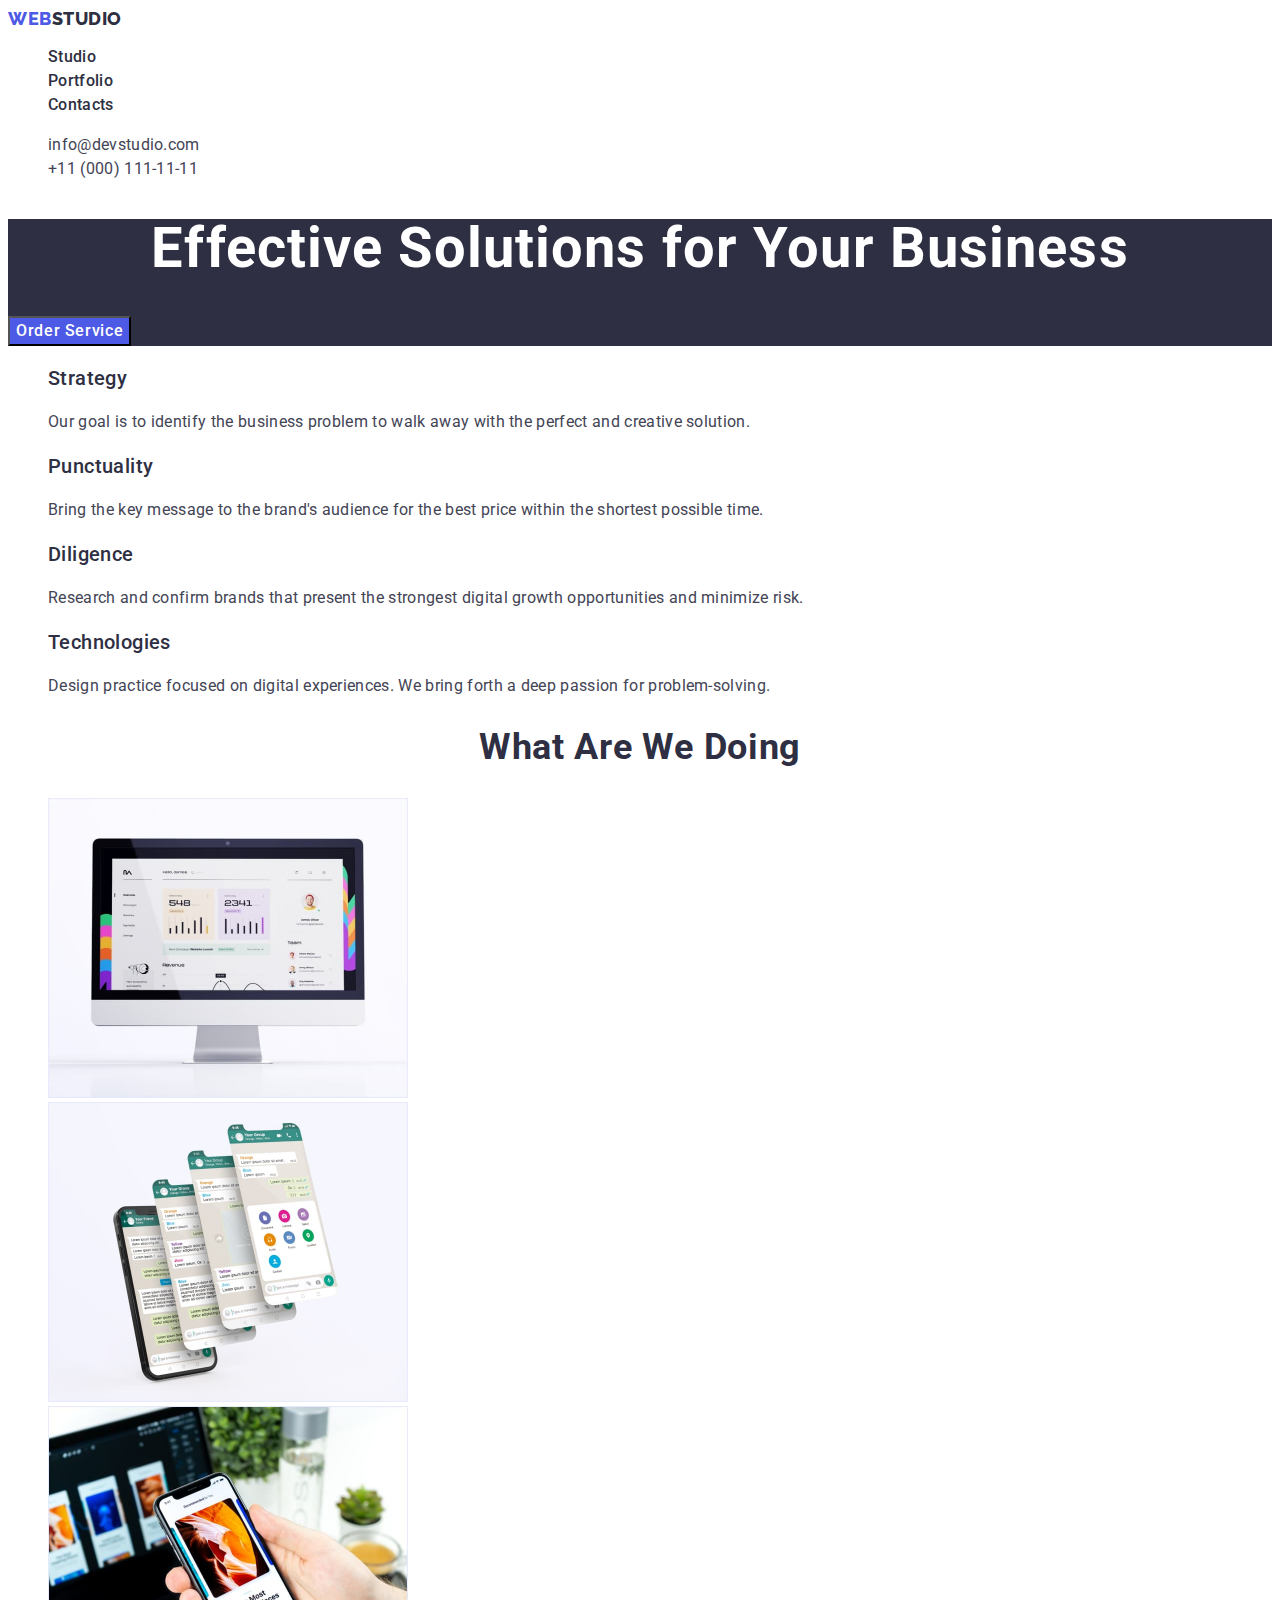
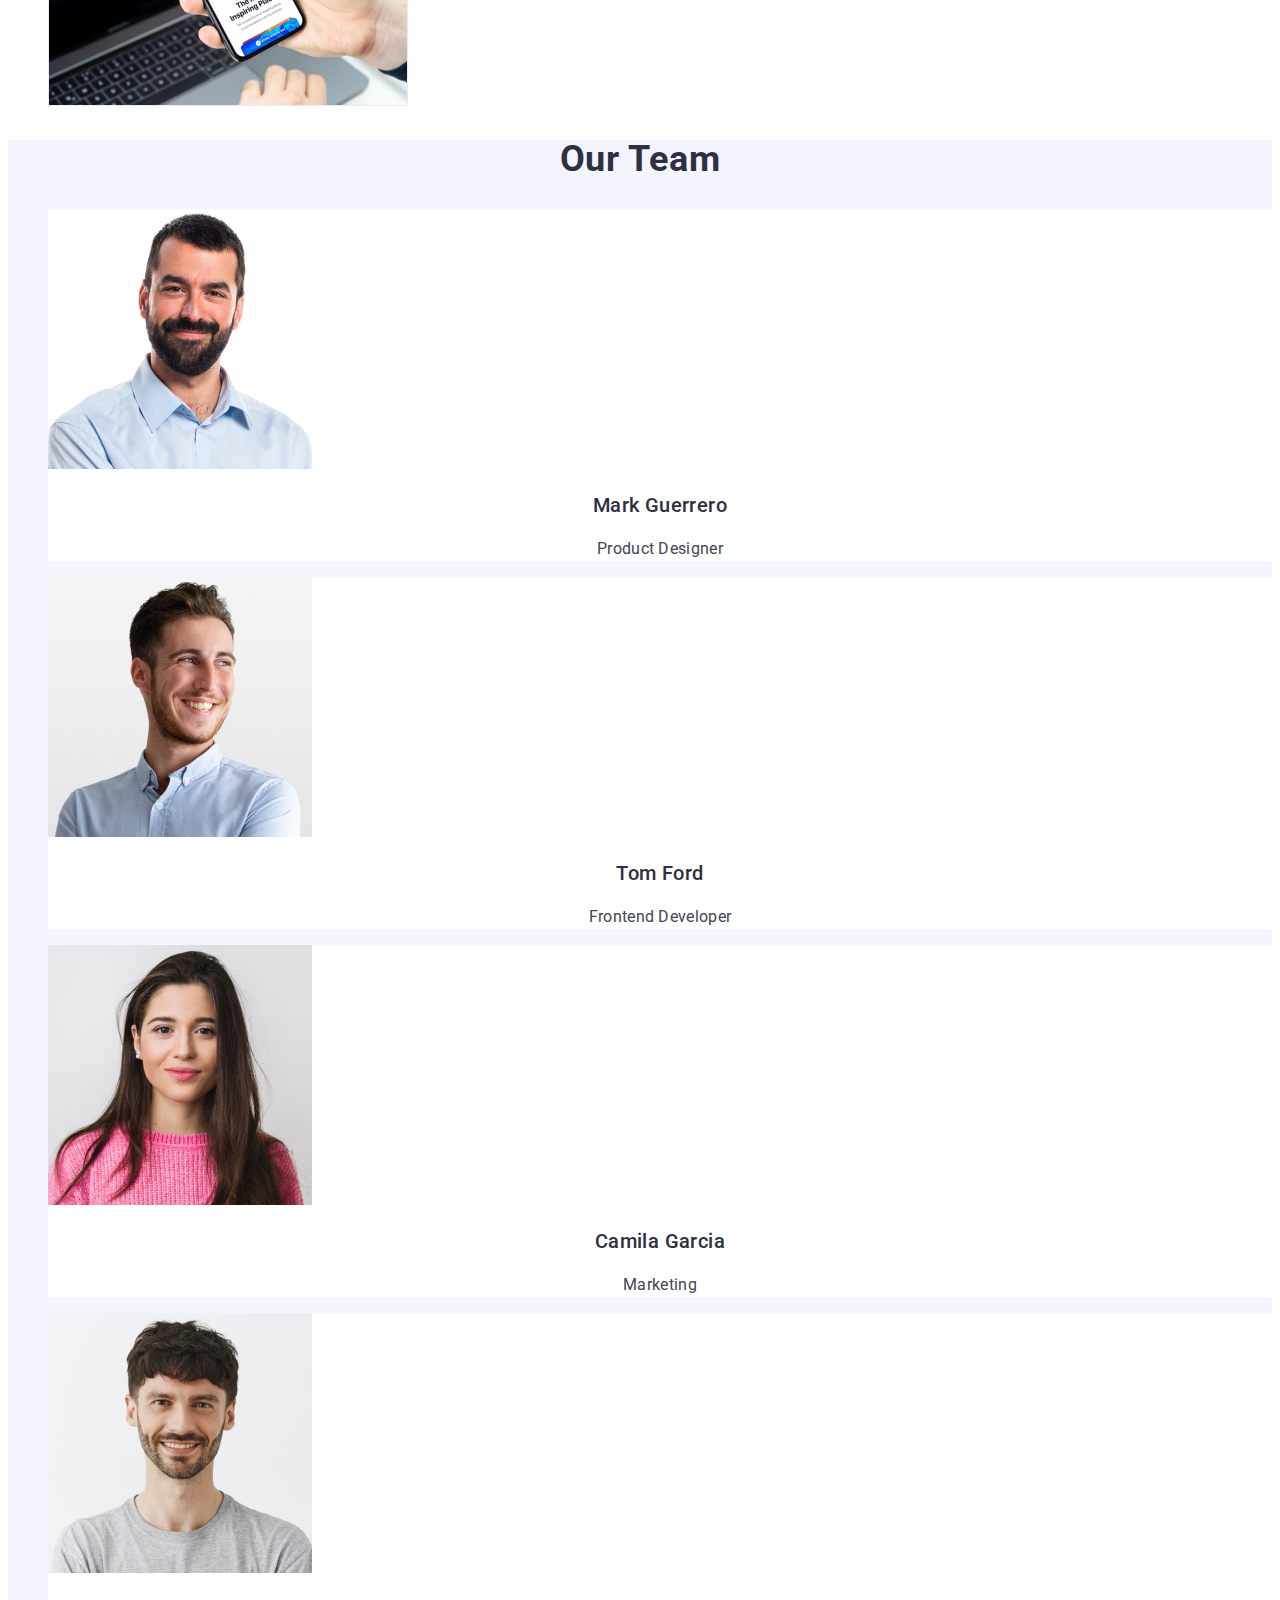
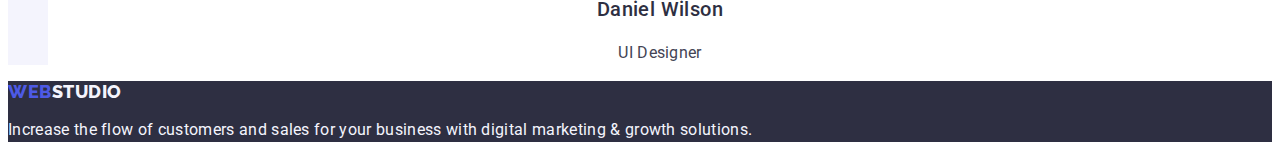
==== index.html @ bc3b0660 "Initial commit" ====
<!DOCTYPE html>
<html lang="en">
  <head>
    <meta charset="utf-8" />
    <meta name="description" content="webstudio main page" />
    <title>WebStudio</title>
    <link rel="preconnect" href="https://fonts.googleapis.com" />
    <link rel="preconnect" href="https://fonts.gstatic.com" crossorigin />
    <link
      href="https://fonts.googleapis.com/css2?family=Raleway:wght@800&family=Roboto:wght@400;500;700&display=swap"
      rel="stylesheet"
    />
    <link rel="stylesheet" href="./css/style.css" />
  </head>
  <body>
    <header class="header">
      <!-- header main menu -->
      <nav class="header-navigation">
        <a class="header-logo-text link" href="./index.html"
          >Web<span class="header-logo-text dark">Studio</span></a
        >
        <ul class="header-navigation-list list">
          <li class="header-navigation-item">
            <a class="header-navigation-link link" href="./index.html"
              >Studio</a
            >
          </li>
          <li class="header-navigation-item">
            <a class="header-navigation-link link" href="./portfolio.html"
              >Portfolio</a
            >
          </li>
          <li class="header-navigation-item">
            <a class="header-navigation-link link" href="">Contacts</a>
          </li>
        </ul>
      </nav>
      <!-- header contacts -->
      <address class="address">
        <ul class="adress-list list">
          <li class="address-item">
            <a class="address-item-link link" href="mailto:info@devstudio.com"
              >info@devstudio.com</a
            >
          </li>
          <li class="address-item">
            <a class="address-item-link link" href="tel:+110001111111"
              >+11 (000) 111-11-11</a
            >
          </li>
        </ul>
      </address>
    </header>
    <main>
      <!-- main action -->
      <section class="hero">
        <h1 class="hero-title">Effective Solutions for Your Business</h1>
        <button class="hero-button" type="button">Order Service</button>
      </section>
      <!-- main streams -->
      <section class="streams">
        <h2 hidden>Main Streams</h2>
        <ul class="streams-list list">
          <li class="streams-item">
            <h3 class="streams-item-tytle">Strategy</h3>
            <p class="streams-item-text">
              Our goal is to identify the business problem to walk away with the
              perfect and creative solution.
            </p>
          </li>
          <li class="streams-item">
            <h3 class="streams-item-tytle">Punctuality</h3>
            <p class="streams-item-text">
              Bring the key message to the brand's audience for the best price
              within the shortest possible time.
            </p>
          </li>
          <li class="streams-item">
            <h3 class="streams-item-tytle">Diligence</h3>
            <p class="streams-item-text">
              Research and confirm brands that present the strongest digital
              growth opportunities and minimize risk.
            </p>
          </li>
          <li class="streams-item">
            <h3 class="streams-item-tytle">Technologies</h3>
            <p class="streams-item-text">
              Design practice focused on digital experiences. We bring forth a
              deep passion for problem-solving.
            </p>
          </li>
        </ul>
      </section>
      <!-- our activities -->
      <section class="activities">
        <h2 class="activities-tytle">What are we doing</h2>
        <ul class="activity-list list">
          <li class="activity-item">
            <img
              src="./images/desktop-app.jpg"
              alt="desktop aplication"
              width="360"
              height="300"
            />
          </li>
          <li class="activity-item">
            <img
              src="./images/mobile-app.jpg"
              alt="mobile aplication"
              width="360"
              height="300"
            />
          </li>
          <li class="activity-item">
            <img
              src="./images/all-platform-app.jpg"
              alt="same aplication for desktop and mobile platform"
              width="360"
              height="300"
            />
          </li>
        </ul>
      </section>
      <!-- our team -->
      <section class="team">
        <h2 class="team-title">Our Team</h2>
        <ul class="team-list list">
          <li class="team-item">
            <img
              src="./images/mark-guerrero.jpg"
              alt="Mark Guerrero photo"
              width="264"
              height="260"
            />
            <h3 class="team-item-name">Mark Guerrero</h3>
            <p class="team-item-text">Product Designer</p>
          </li>
          <li class="team-item">
            <img
              src="./images/tom-ford.jpg"
              alt="Tom Ford photo"
              width="264"
              height="260"
            />
            <h3 class="team-item-name">Tom Ford</h3>
            <p class="team-item-text">Frontend Developer</p>
          </li>
          <li class="team-item">
            <img
              src="./images/camila-garcia.jpg"
              alt="Camila Garcia photo"
              width="264"
              height="260"
            />
            <h3 class="team-item-name">Camila Garcia</h3>
            <p class="team-item-text">Marketing</p>
          </li>
          <li class="team-item">
            <img
              src="./images/daniel-wilson.jpg"
              alt="Daniel Wilson photo"
              width="264"
              height="260"
            />
            <h3 class="team-item-name">Daniel Wilson</h3>
            <p class="team-item-text">UI Designer</p>
          </li>
        </ul>
      </section>
    </main>
    <footer class="footer">
      <a class="header-logo-text link" href="./index.html"
        >Web<span class="header-logo-text cloud">Studio</span></a
      >
      <p class="footer-text">
        Increase the flow of customers and sales for your business with digital
        marketing &amp; growth solutions.
      </p>
    </footer>
  </body>
</html>
---- css/style.css ----
/* variables */

:root {
  --iris: #4d5ae5;
  --ocean: #404bbf;
  --navyblue: #2e2f42;
  --slate: #434455;
  --white: #ffffff;
  --cloud: #f4f4fd;
}

/* main styles */

body {
  font-family: 'Roboto', sans-serif;
  background-color: var(--white);
  color: var(--slate);
}

.link {
  text-decoration: none;
}

.list {
  list-style-type: none;
}

/*  --------- Header --------- */

.header-logo-text {
  color: var(--iris);
  font-family: 'Raleway', sans-serif;
  font-size: 18px;
  font-weight: 800;
  line-height: 1.17em;
  letter-spacing: 0.03em;
  text-transform: uppercase;
}

.dark {
  color: var(--navyblue);
}

.header-navigation-link {
  color: var(--navyblue);
  font-size: 16px;
  font-weight: 500;
  line-height: 1.5em;
  letter-spacing: 0.02em;
}

.header-navigation-link:hover,
.header-navigation-link:focus {
  color: var(--ocean);
}

address {
  font-style: normal;
}

.address-item-link {
  color: var(--slate);
  font-size: 16px;
  line-height: 1.5em;
  letter-spacing: 0.02em;
}

.address-item-link:hover,
.address-item-link:focus {
  color: var(--ocean);
}

/*  --------- Footer --------- */

.footer {
  background-color: var(--navyblue);
}

.cloud {
  color: var(--cloud);
}

.footer-text {
  color: var(--cloud);
  font-size: 16px;
  line-height: 1.5em;
  letter-spacing: 0.02em;
}

/*  --------- Hero - Main action section --------- */

.hero {
  background-color: var(--navyblue);
}

.hero-title {
  color: var(--white);
  text-align: center;
  font-size: 56px;
  font-weight: 700;
  line-height: 1.07em;
  letter-spacing: 0.02em;
}

.hero-button {
  font-family: 'Roboto', sans-serif;
  color: var(--white);
  background-color: var(--iris);
  font-size: 16px;
  font-weight: 500;
  line-height: 1.5em;
  letter-spacing: 0.04em;
  cursor: pointer;
}

.hero-button:hover,
.hero-button:focus {
  background-color: var(--ocean);
}

/*  --------- Main streams section --------- */

.streams-item-tytle {
  color: var(--navyblue);
  text-align: left;
  font-size: 20px;
  font-weight: 500;
  line-height: 1.2em;
  letter-spacing: 0.02em;
}

.streams-item-text {
  color: var(--slate);
  font-size: 16px;
  line-height: 1.5em;
  letter-spacing: 0.02em;
}

/*  --------- Our activities section --------- */

.activities-tytle {
  color: var(--navyblue);
  text-align: center;
  font-size: 36px;
  font-weight: 700;
  line-height: 1.11em;
  letter-spacing: 0.02em;
  text-transform: capitalize;
}

/*  --------- Our activities section --------- */

.team {
  background-color: var(--cloud);
}

.team-title {
  color: var(--navyblue);
  text-align: center;
  font-size: 36px;
  font-weight: 700;
  line-height: 1.11em;
  letter-spacing: 0.02em;
  text-transform: capitalize;
}

.team-item {
  background-color: var(--white);
}

.team-item-name {
  color: var(--navyblue);
  text-align: center;
  font-size: 20px;
  font-weight: 500;
  line-height: 1.2em;
  letter-spacing: 0.02em;
}

.team-item-text {
  color: var(--slate);
  text-align: center;
  font-size: 16px;
  line-height: 1.5em;
  letter-spacing: 0.02em;
}

/*  --------- Portfolio menu --------- */

.portfolio-menu-button {
  font-family: 'Roboto', sans-serif;
  color: var(--iris);
  background-color: var(--cloud);
  text-align: center;
  font-size: 16px;
  font-weight: 500;
  line-height: 1.5em;
  letter-spacing: 0.04em;
  cursor: pointer;
}

.portfolio-menu-button:hover,
.portfolio-menu-button:focus {
  color: var(--white);
  background-color: var(--ocean);
}

/*  --------- Main portfolio content --------- */

.portfolio-content-link {
  text-decoration: none;
}

.portfolio-content-title {
  color: var(--navyblue);
  font-size: 20px;
  font-weight: 500;
  line-height: 1.2em;
  letter-spacing: 0.02em;
}

.portfolio-content-type {
  color: var(--slate);
  font-size: 16px;
  line-height: 1.5em;
  letter-spacing: 0.02em;
}
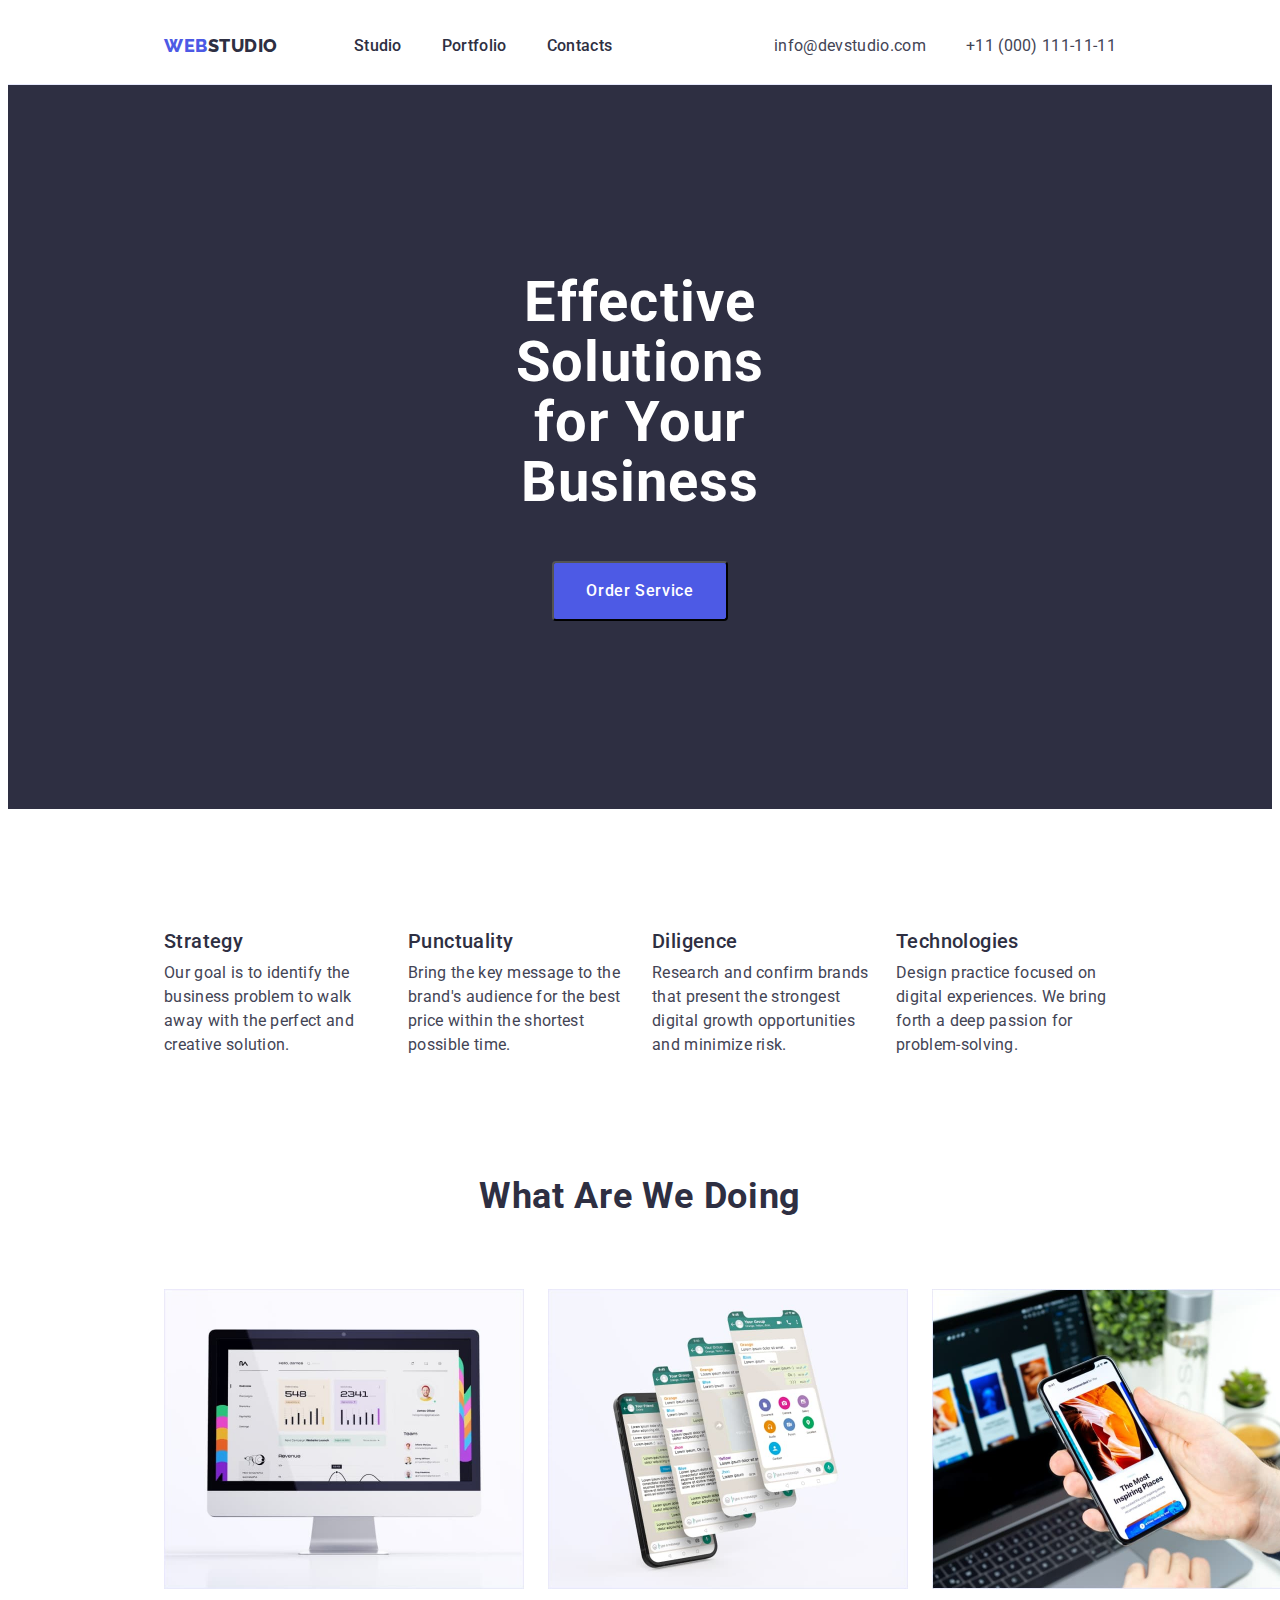
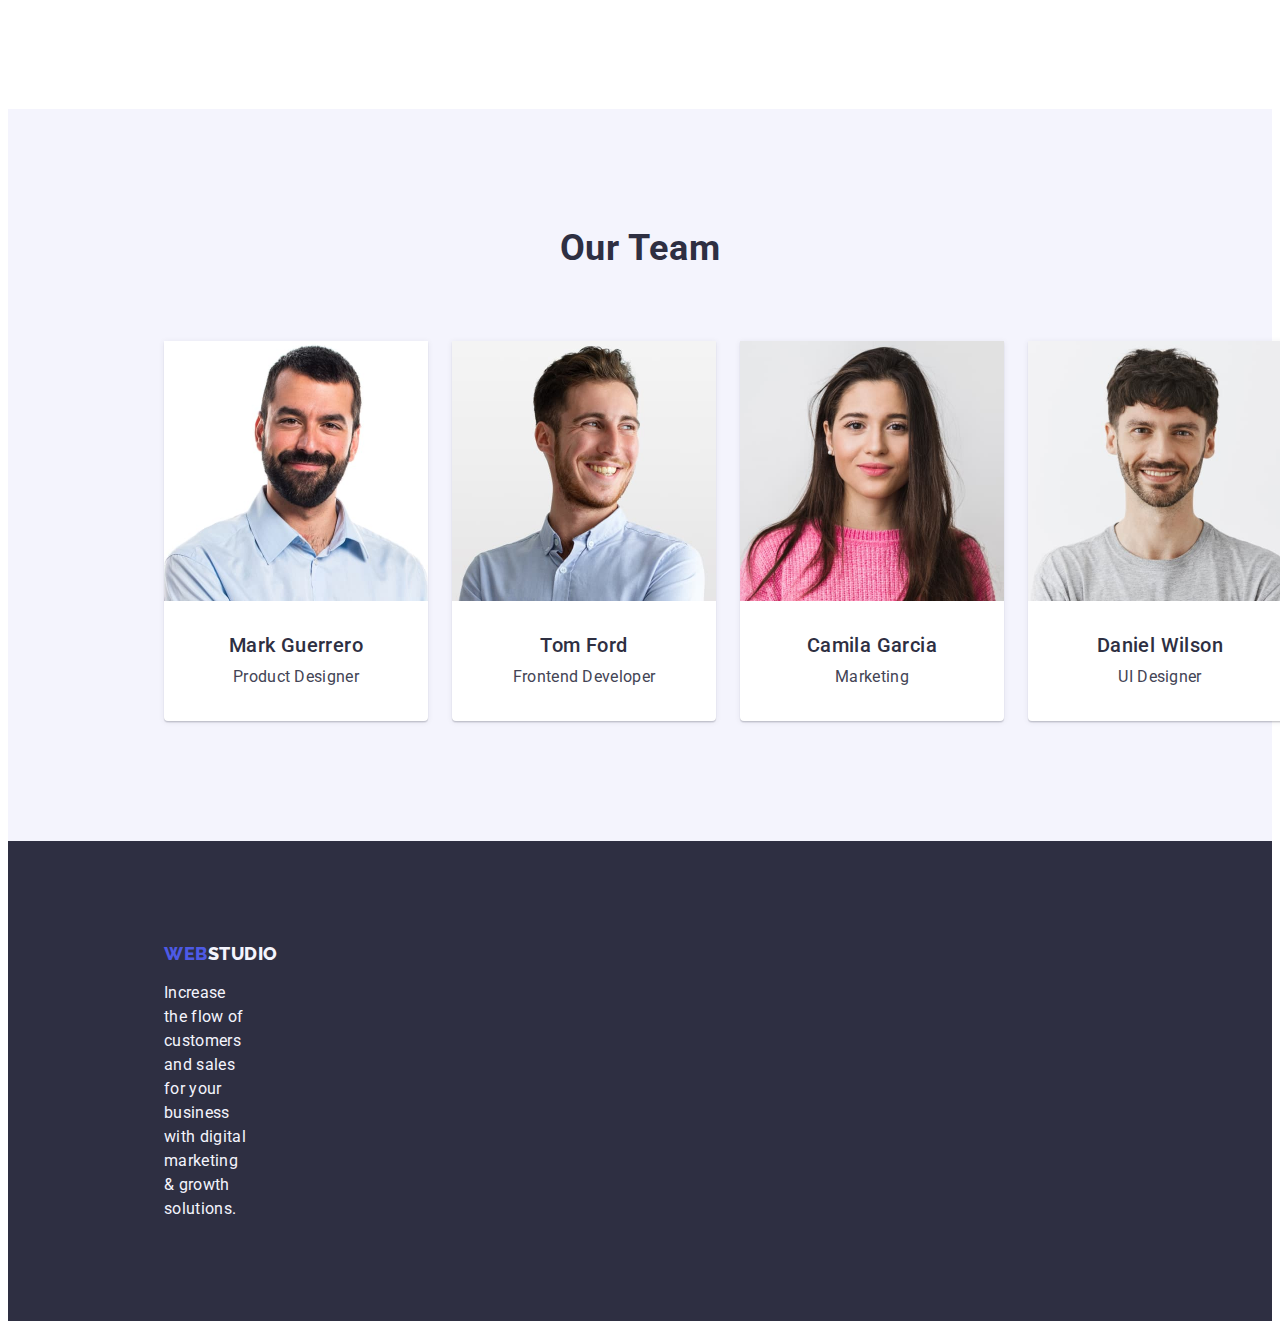
==== commit 5fccb817: "complete *.html and style.css" ====
--- a/index.html
+++ b/index.html
@@ -10,172 +10,198 @@
       href="https://fonts.googleapis.com/css2?family=Raleway:wght@800&family=Roboto:wght@400;500;700&display=swap"
       rel="stylesheet"
     />
+    <link
+      rel="stylesheet"
+      href="https://cdnjs.cloudflare.com/ajax/libs/modern-normalize/2.0.0/modern-normalize.min.css"
+      integrity="sha512-4xo8blKMVCiXpTaLzQSLSw3KFOVPWhm/TRtuPVc4WG6kUgjH6J03IBuG7JZPkcWMxJ5huwaBpOpnwYElP/m6wg=="
+      crossorigin="anonymous"
+      referrerpolicy="no-referrer"
+    />
     <link rel="stylesheet" href="./css/style.css" />
   </head>
   <body>
     <header class="header">
-      <!-- header main menu -->
-      <nav class="header-navigation">
-        <a class="header-logo-text link" href="./index.html"
-          >Web<span class="header-logo-text dark">Studio</span></a
-        >
-        <ul class="header-navigation-list list">
-          <li class="header-navigation-item">
-            <a class="header-navigation-link link" href="./index.html"
-              >Studio</a
-            >
-          </li>
-          <li class="header-navigation-item">
-            <a class="header-navigation-link link" href="./portfolio.html"
-              >Portfolio</a
-            >
-          </li>
-          <li class="header-navigation-item">
-            <a class="header-navigation-link link" href="">Contacts</a>
-          </li>
-        </ul>
-      </nav>
-      <!-- header contacts -->
-      <address class="address">
-        <ul class="adress-list list">
-          <li class="address-item">
-            <a class="address-item-link link" href="mailto:info@devstudio.com"
-              >info@devstudio.com</a
-            >
-          </li>
-          <li class="address-item">
-            <a class="address-item-link link" href="tel:+110001111111"
-              >+11 (000) 111-11-11</a
-            >
-          </li>
-        </ul>
-      </address>
+      <div class="container">
+        <!-- header main menu -->
+        <nav class="header-navigation">
+          <a class="header-logo-text link" href="./index.html"
+            >Web<span class="header-logo-text dark">Studio</span></a
+          >
+          <ul class="header-navigation-list list">
+            <li class="header-navigation-item">
+              <a class="header-navigation-link link" href="./index.html"
+                >Studio</a
+              >
+            </li>
+            <li class="header-navigation-item">
+              <a class="header-navigation-link link" href="./portfolio.html"
+                >Portfolio</a
+              >
+            </li>
+            <li class="header-navigation-item">
+              <a class="header-navigation-link link" href="">Contacts</a>
+            </li>
+          </ul>
+        </nav>
+        <!-- header contacts -->
+        <address class="address">
+          <ul class="adress-list list">
+            <li class="address-item">
+              <a class="address-item-link link" href="mailto:info@devstudio.com"
+                >info@devstudio.com</a
+              >
+            </li>
+            <li class="address-item">
+              <a class="address-item-link link" href="tel:+110001111111"
+                >+11 (000) 111-11-11</a
+              >
+            </li>
+          </ul>
+        </address>
+      </div>
     </header>
-    <main>
+    <main class="main-content">
       <!-- main action -->
+
       <section class="hero">
-        <h1 class="hero-title">Effective Solutions for Your Business</h1>
-        <button class="hero-button" type="button">Order Service</button>
-      </section>
+        <div class="container">
+          <h1 class="hero-title">Effective Solutions for Your Business</h1>
+          <button class="hero-button" type="button">Order Service</button>
+        </div>
+      </section>
+
       <!-- main streams -->
+
       <section class="streams">
-        <h2 hidden>Main Streams</h2>
-        <ul class="streams-list list">
-          <li class="streams-item">
-            <h3 class="streams-item-tytle">Strategy</h3>
-            <p class="streams-item-text">
-              Our goal is to identify the business problem to walk away with the
-              perfect and creative solution.
-            </p>
-          </li>
-          <li class="streams-item">
-            <h3 class="streams-item-tytle">Punctuality</h3>
-            <p class="streams-item-text">
-              Bring the key message to the brand's audience for the best price
-              within the shortest possible time.
-            </p>
-          </li>
-          <li class="streams-item">
-            <h3 class="streams-item-tytle">Diligence</h3>
-            <p class="streams-item-text">
-              Research and confirm brands that present the strongest digital
-              growth opportunities and minimize risk.
-            </p>
-          </li>
-          <li class="streams-item">
-            <h3 class="streams-item-tytle">Technologies</h3>
-            <p class="streams-item-text">
-              Design practice focused on digital experiences. We bring forth a
-              deep passion for problem-solving.
-            </p>
-          </li>
-        </ul>
-      </section>
+        <div class="container">
+          <h2 class="visually-hidden">Main Streams</h2>
+          <ul class="streams-list list">
+            <li class="streams-item">
+              <h3 class="streams-item-tytle">Strategy</h3>
+              <p class="streams-item-text">
+                Our goal is to identify the business problem to walk away with
+                the perfect and creative solution.
+              </p>
+            </li>
+            <li class="streams-item">
+              <h3 class="streams-item-tytle">Punctuality</h3>
+              <p class="streams-item-text">
+                Bring the key message to the brand's audience for the best price
+                within the shortest possible time.
+              </p>
+            </li>
+            <li class="streams-item">
+              <h3 class="streams-item-tytle">Diligence</h3>
+              <p class="streams-item-text">
+                Research and confirm brands that present the strongest digital
+                growth opportunities and minimize risk.
+              </p>
+            </li>
+            <li class="streams-item">
+              <h3 class="streams-item-tytle">Technologies</h3>
+              <p class="streams-item-text">
+                Design practice focused on digital experiences. We bring forth a
+                deep passion for problem-solving.
+              </p>
+            </li>
+          </ul>
+        </div>
+      </section>
+
       <!-- our activities -->
+
       <section class="activities">
-        <h2 class="activities-tytle">What are we doing</h2>
-        <ul class="activity-list list">
-          <li class="activity-item">
-            <img
-              src="./images/desktop-app.jpg"
-              alt="desktop aplication"
-              width="360"
-              height="300"
-            />
-          </li>
-          <li class="activity-item">
-            <img
-              src="./images/mobile-app.jpg"
-              alt="mobile aplication"
-              width="360"
-              height="300"
-            />
-          </li>
-          <li class="activity-item">
-            <img
-              src="./images/all-platform-app.jpg"
-              alt="same aplication for desktop and mobile platform"
-              width="360"
-              height="300"
-            />
-          </li>
-        </ul>
-      </section>
+        <div class="container">
+          <h2 class="activities-tytle">What are we doing</h2>
+          <ul class="activity-list list">
+            <li class="activity-item">
+              <img
+                src="./images/desktop-app.jpg"
+                alt="desktop aplication"
+                width="360"
+                height="300"
+              />
+            </li>
+            <li class="activity-item">
+              <img
+                src="./images/mobile-app.jpg"
+                alt="mobile aplication"
+                width="360"
+                height="300"
+              />
+            </li>
+            <li class="activity-item">
+              <img
+                src="./images/all-platform-app.jpg"
+                alt="same aplication for desktop and mobile platform"
+                width="360"
+                height="300"
+              />
+            </li>
+          </ul>
+        </div>
+      </section>
+
       <!-- our team -->
+
       <section class="team">
-        <h2 class="team-title">Our Team</h2>
-        <ul class="team-list list">
-          <li class="team-item">
-            <img
-              src="./images/mark-guerrero.jpg"
-              alt="Mark Guerrero photo"
-              width="264"
-              height="260"
-            />
-            <h3 class="team-item-name">Mark Guerrero</h3>
-            <p class="team-item-text">Product Designer</p>
-          </li>
-          <li class="team-item">
-            <img
-              src="./images/tom-ford.jpg"
-              alt="Tom Ford photo"
-              width="264"
-              height="260"
-            />
-            <h3 class="team-item-name">Tom Ford</h3>
-            <p class="team-item-text">Frontend Developer</p>
-          </li>
-          <li class="team-item">
-            <img
-              src="./images/camila-garcia.jpg"
-              alt="Camila Garcia photo"
-              width="264"
-              height="260"
-            />
-            <h3 class="team-item-name">Camila Garcia</h3>
-            <p class="team-item-text">Marketing</p>
-          </li>
-          <li class="team-item">
-            <img
-              src="./images/daniel-wilson.jpg"
-              alt="Daniel Wilson photo"
-              width="264"
-              height="260"
-            />
-            <h3 class="team-item-name">Daniel Wilson</h3>
-            <p class="team-item-text">UI Designer</p>
-          </li>
-        </ul>
+        <div class="container">
+          <h2 class="team-title">Our Team</h2>
+          <ul class="team-list list">
+            <li class="team-item">
+              <img
+                src="./images/mark-guerrero.jpg"
+                alt="Mark Guerrero photo"
+                width="264"
+                height="260"
+              />
+              <h3 class="team-item-name">Mark Guerrero</h3>
+              <p class="team-item-text">Product Designer</p>
+            </li>
+            <li class="team-item">
+              <img
+                src="./images/tom-ford.jpg"
+                alt="Tom Ford photo"
+                width="264"
+                height="260"
+              />
+              <h3 class="team-item-name">Tom Ford</h3>
+              <p class="team-item-text">Frontend Developer</p>
+            </li>
+            <li class="team-item">
+              <img
+                src="./images/camila-garcia.jpg"
+                alt="Camila Garcia photo"
+                width="264"
+                height="260"
+              />
+              <h3 class="team-item-name">Camila Garcia</h3>
+              <p class="team-item-text">Marketing</p>
+            </li>
+            <li class="team-item">
+              <img
+                src="./images/daniel-wilson.jpg"
+                alt="Daniel Wilson photo"
+                width="264"
+                height="260"
+              />
+              <h3 class="team-item-name">Daniel Wilson</h3>
+              <p class="team-item-text">UI Designer</p>
+            </li>
+          </ul>
+        </div>
       </section>
     </main>
     <footer class="footer">
-      <a class="header-logo-text link" href="./index.html"
-        >Web<span class="header-logo-text cloud">Studio</span></a
-      >
-      <p class="footer-text">
-        Increase the flow of customers and sales for your business with digital
-        marketing &amp; growth solutions.
-      </p>
+      <div class="container">
+        <a class="header-logo-text link" href="./index.html"
+          >Web<span class="header-logo-text cloud">Studio</span></a
+        >
+        <p class="footer-text">
+          Increase the flow of customers and sales for your business with
+          digital marketing &amp; growth solutions.
+        </p>
+      </div>
     </footer>
   </body>
 </html>
--- a/css/style.css
+++ b/css/style.css
@@ -7,6 +7,13 @@
   --slate: #434455;
   --white: #ffffff;
   --cloud: #f4f4fd;
+  --cornflower: #e7e9fc;
+}
+
+*,
+*::before,
+*::after {
+  box-sizing: border-box;
 }
 
 /* main styles */
@@ -17,6 +24,30 @@
   color: var(--slate);
 }
 
+h1,
+h2,
+h3,
+ul,
+p {
+  margin: 0;
+  padding: 0;
+}
+
+li {
+  margin: 0;
+  padding-left: 0;
+}
+
+img {
+  display: block;
+}
+
+.container {
+  max-width: 1440px;
+  padding: 0;
+  margin: 0;
+}
+
 .link {
   text-decoration: none;
 }
@@ -26,13 +57,29 @@
 }
 
 /*  --------- Header --------- */
+
+.header .container {
+  display: flex;
+  flex-direction: row;
+  justify-content: space-between;
+  align-items: center;
+  padding: 26px 156px;
+  border-bottom: 1px solid var(--cornflower, #e7e9fc);
+}
+
+.header-navigation {
+  display: flex;
+  flex-direction: row;
+  justify-content: flex-start;
+  align-items: center;
+}
 
 .header-logo-text {
   color: var(--iris);
   font-family: 'Raleway', sans-serif;
   font-size: 18px;
   font-weight: 800;
-  line-height: 1.17em;
+  line-height: 1.17;
   letter-spacing: 0.03em;
   text-transform: uppercase;
 }
@@ -41,11 +88,17 @@
   color: var(--navyblue);
 }
 
+.header-navigation-list {
+  display: flex;
+  padding-left: 76px;
+  gap: 40px;
+}
+
 .header-navigation-link {
   color: var(--navyblue);
   font-size: 16px;
   font-weight: 500;
-  line-height: 1.5em;
+  line-height: 1.5;
   letter-spacing: 0.02em;
 }
 
@@ -58,10 +111,16 @@
   font-style: normal;
 }
 
+.adress-list {
+  display: flex;
+  gap: 40px;
+  flex-grow: 0;
+}
+
 .address-item-link {
   color: var(--slate);
   font-size: 16px;
-  line-height: 1.5em;
+  line-height: 1.5;
   letter-spacing: 0.02em;
 }
 
@@ -76,6 +135,13 @@
   background-color: var(--navyblue);
 }
 
+.footer .container {
+  display: flex;
+  flex-direction: column;
+  align-items: flex-start;
+  padding: 102px 1020px 100px 156px;
+}
+
 .cloud {
   color: var(--cloud);
 }
@@ -83,9 +149,21 @@
 .footer-text {
   color: var(--cloud);
   font-size: 16px;
-  line-height: 1.5em;
-  letter-spacing: 0.02em;
-}
+  line-height: 1.5;
+  letter-spacing: 0.02em;
+  padding-top: 17px;
+}
+/*   --------- Main content section ---------  */
+
+/* .main-content {
+  display: flex;
+  flex-direction: column;
+  gap: 120px;
+}
+
+.main-content:last-child {
+  margin-bottom: 120px;
+} */
 
 /*  --------- Hero - Main action section --------- */
 
@@ -93,12 +171,20 @@
   background-color: var(--navyblue);
 }
 
+.hero .container {
+  display: flex;
+  flex-direction: column;
+  align-items: center;
+  padding: 188px 472px;
+  margin-bottom: 120px;
+}
+
 .hero-title {
   color: var(--white);
   text-align: center;
   font-size: 56px;
   font-weight: 700;
-  line-height: 1.07em;
+  line-height: 1.07;
   letter-spacing: 0.02em;
 }
 
@@ -108,9 +194,12 @@
   background-color: var(--iris);
   font-size: 16px;
   font-weight: 500;
-  line-height: 1.5em;
+  line-height: 1.5;
   letter-spacing: 0.04em;
   cursor: pointer;
+  margin-top: 48px;
+  padding: 16px 32px;
+  border-radius: 4px;
 }
 
 .hero-button:hover,
@@ -120,52 +209,121 @@
 
 /*  --------- Main streams section --------- */
 
+.streams .container {
+  display: flex;
+  padding: 0 156px;
+  margin-bottom: 120px;
+}
+
+.visually-hidden {
+  position: absolute;
+  width: 1px;
+  height: 1px;
+  margin: -1px;
+  border: 0;
+  padding: 0;
+  white-space: nowrap;
+  clip-path: inset(100%);
+  clip: rect(0 0 0 0);
+  overflow: hidden;
+}
+
+.streams-list {
+  display: inline-flex;
+  flex-direction: row;
+  gap: 24px;
+  padding: 0;
+}
+
+.streams-item {
+  width: calc((100% - 72px) / 4);
+}
+
 .streams-item-tytle {
   color: var(--navyblue);
   text-align: left;
   font-size: 20px;
   font-weight: 500;
-  line-height: 1.2em;
-  letter-spacing: 0.02em;
+  line-height: 1.2;
+  letter-spacing: 0.02em;
+  padding-bottom: 8px;
 }
 
 .streams-item-text {
   color: var(--slate);
   font-size: 16px;
-  line-height: 1.5em;
+  line-height: 1.5;
   letter-spacing: 0.02em;
 }
 
 /*  --------- Our activities section --------- */
+
+.activities .container {
+  display: flex;
+  flex-direction: column;
+  padding: 0;
+  margin-bottom: 120px;
+}
 
 .activities-tytle {
   color: var(--navyblue);
   text-align: center;
   font-size: 36px;
   font-weight: 700;
-  line-height: 1.11em;
+  line-height: 1.11;
   letter-spacing: 0.02em;
   text-transform: capitalize;
-}
-
-/*  --------- Our activities section --------- */
+  margin-bottom: 72px;
+}
+
+.activity-list {
+  display: flex;
+  flex-direction: row;
+  gap: 24px;
+  padding: 0 156px;
+}
+
+/*  --------- Our team section --------- */
 
 .team {
   background-color: var(--cloud);
 }
 
+.team .container {
+  display: flex;
+  flex-direction: column;
+  padding: 120px 0;
+}
+
 .team-title {
   color: var(--navyblue);
   text-align: center;
   font-size: 36px;
   font-weight: 700;
-  line-height: 1.11em;
+  line-height: 1.11;
   letter-spacing: 0.02em;
   text-transform: capitalize;
+  margin-bottom: 72px;
+}
+
+.team-list {
+  display: flex;
+  flex-direction: row;
+  gap: 24px;
+  padding: 0 156px;
 }
 
 .team-item {
+  border-radius: 0px 0px 4px 4px;
+  box-shadow: 0px 2px 1px 0px rgba(46, 47, 66, 0.08),
+    0px 1px 1px 0px rgba(46, 47, 66, 0.16),
+    0px 1px 6px 0px rgba(46, 47, 66, 0.08);
   background-color: var(--white);
+  display: inline-flex;
+  padding-bottom: 32px;
+  flex-direction: column;
+  justify-content: center;
+  align-items: center;
 }
 
 .team-item-name {
@@ -173,19 +331,36 @@
   text-align: center;
   font-size: 20px;
   font-weight: 500;
-  line-height: 1.2em;
-  letter-spacing: 0.02em;
+  line-height: 1.2;
+  letter-spacing: 0.02em;
+  padding-top: 32px;
+  padding-bottom: 8px;
 }
 
 .team-item-text {
   color: var(--slate);
   text-align: center;
   font-size: 16px;
-  line-height: 1.5em;
+  line-height: 1.5;
   letter-spacing: 0.02em;
 }
 
 /*  --------- Portfolio menu --------- */
+
+.portfolio-menu .container {
+  display: flex;
+  flex-direction: column;
+  margin-bottom: 120px;
+}
+
+.portfolio-menu-list {
+  display: inline-flex;
+  align-items: flex-start;
+  justify-content: center;
+  gap: 24px;
+  padding-top: 96px;
+  padding-bottom: 72px;
+}
 
 .portfolio-menu-button {
   font-family: 'Roboto', sans-serif;
@@ -194,9 +369,15 @@
   text-align: center;
   font-size: 16px;
   font-weight: 500;
-  line-height: 1.5em;
+  line-height: 1.5;
   letter-spacing: 0.04em;
   cursor: pointer;
+  display: flex;
+  padding: 12px 24px;
+  border-radius: 4px;
+  border: 1px;
+  box-shadow: 0px 2px 2px 0px rgba(0, 0, 0, 0.12),
+    0px 2px 1px 0px rgba(0, 0, 0, 0.08), 0px 3px 1px 0px rgba(0, 0, 0, 0.1);
 }
 
 .portfolio-menu-button:hover,
@@ -207,21 +388,41 @@
 
 /*  --------- Main portfolio content --------- */
 
+.portfolio-content-list {
+  display: flex;
+  flex-wrap: wrap;
+  padding: 0 156px;
+  row-gap: 48px;
+  column-gap: 24px;
+}
+
+.portfolio-content-item {
+  border: 1px solid var(--cornflower);
+  width: calc((100% - 48px) / 3);
+}
+
 .portfolio-content-link {
   text-decoration: none;
+  display: flex;
+  padding-bottom: 32px;
+  flex-direction: column;
+  align-items: flex-start;
+  flex-shrink: 0;
 }
 
 .portfolio-content-title {
   color: var(--navyblue);
   font-size: 20px;
   font-weight: 500;
-  line-height: 1.2em;
-  letter-spacing: 0.02em;
+  line-height: 1.2;
+  letter-spacing: 0.02em;
+  padding: 32px 16px 8px 16px;
 }
 
 .portfolio-content-type {
   color: var(--slate);
   font-size: 16px;
-  line-height: 1.5em;
-  letter-spacing: 0.02em;
-}
+  line-height: 1.5;
+  letter-spacing: 0.02em;
+  padding: 0 16px;
+}
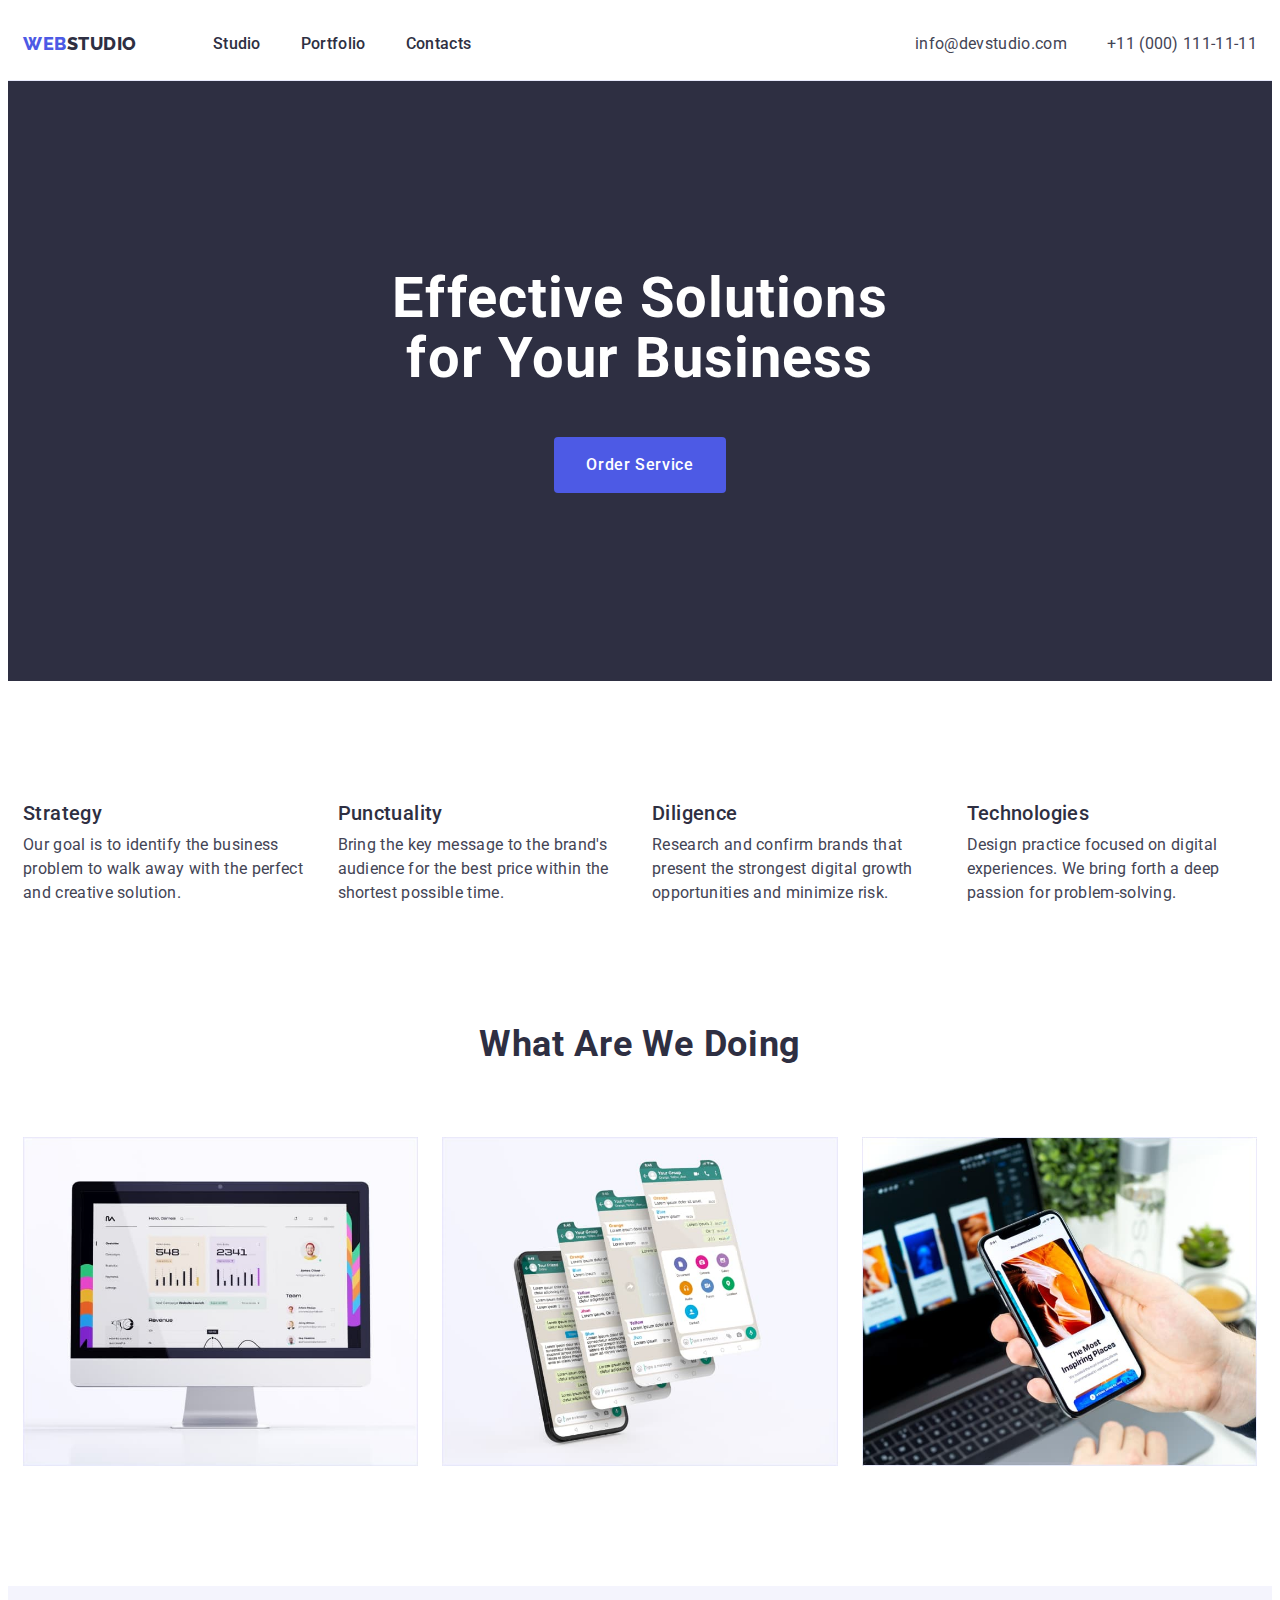
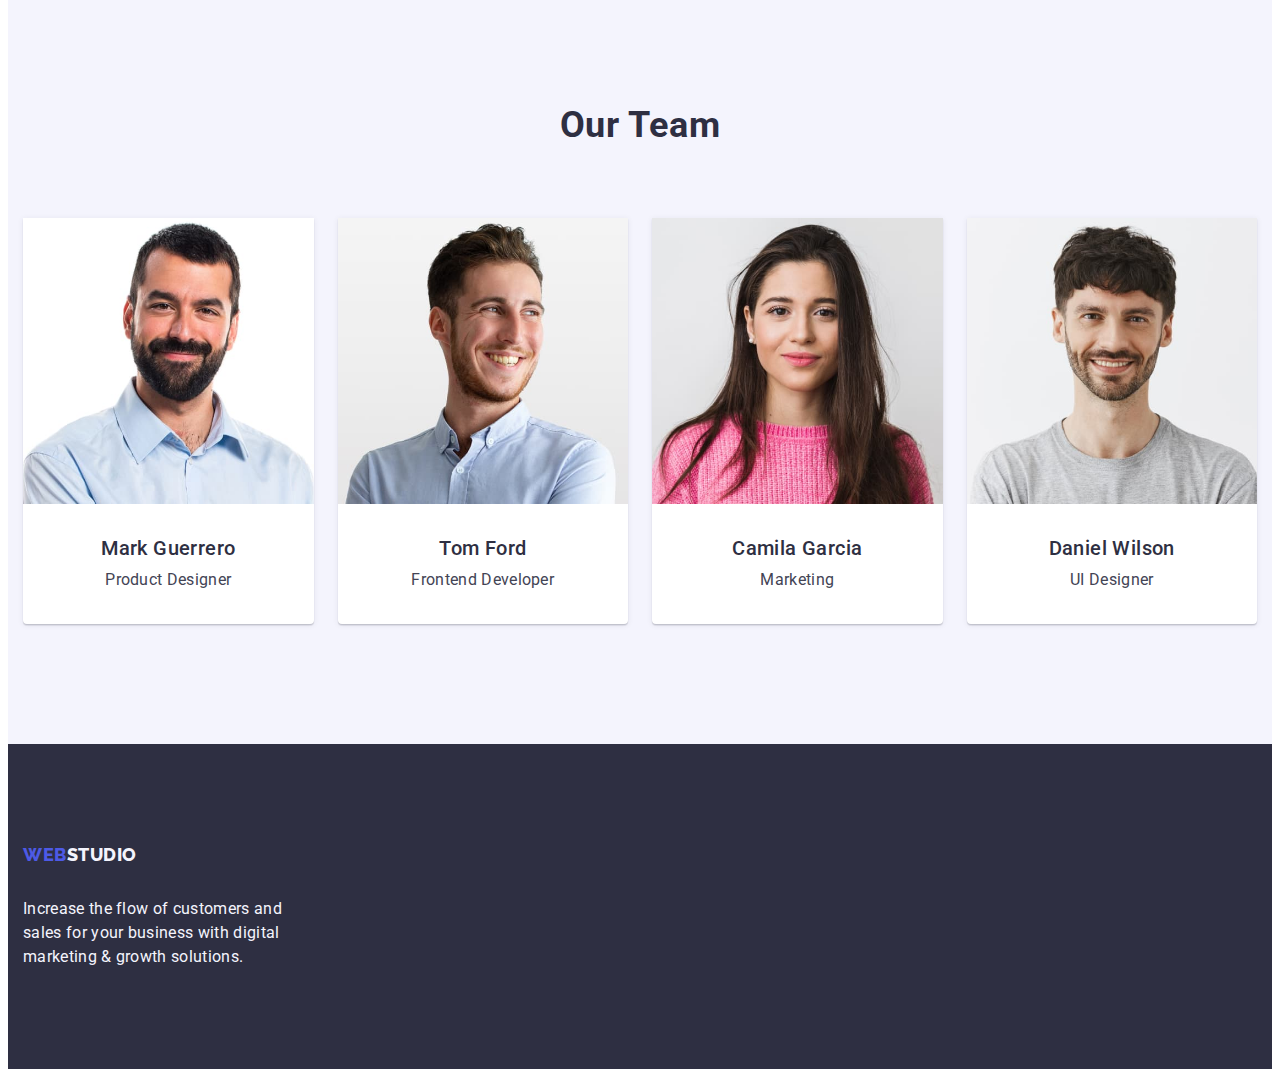
==== commit 221e8ceb: "correctin according recommedations" ====
--- a/index.html
+++ b/index.html
@@ -119,7 +119,6 @@
                 src="./images/desktop-app.jpg"
                 alt="desktop aplication"
                 width="360"
-                height="300"
               />
             </li>
             <li class="activity-item">
@@ -127,7 +126,6 @@
                 src="./images/mobile-app.jpg"
                 alt="mobile aplication"
                 width="360"
-                height="300"
               />
             </li>
             <li class="activity-item">
@@ -135,7 +133,6 @@
                 src="./images/all-platform-app.jpg"
                 alt="same aplication for desktop and mobile platform"
                 width="360"
-                height="300"
               />
             </li>
           </ul>
@@ -153,10 +150,11 @@
                 src="./images/mark-guerrero.jpg"
                 alt="Mark Guerrero photo"
                 width="264"
-                height="260"
-              />
-              <h3 class="team-item-name">Mark Guerrero</h3>
-              <p class="team-item-text">Product Designer</p>
+              />
+              <div class="team-item-card">
+                <h3 class="team-item-name">Mark Guerrero</h3>
+                <p class="team-item-text">Product Designer</p>
+              </div>
             </li>
             <li class="team-item">
               <img
@@ -165,28 +163,32 @@
                 width="264"
                 height="260"
               />
-              <h3 class="team-item-name">Tom Ford</h3>
-              <p class="team-item-text">Frontend Developer</p>
+              <div class="team-item-card">
+                <h3 class="team-item-name">Tom Ford</h3>
+                <p class="team-item-text">Frontend Developer</p>
+              </div>
             </li>
             <li class="team-item">
               <img
                 src="./images/camila-garcia.jpg"
                 alt="Camila Garcia photo"
                 width="264"
-                height="260"
-              />
-              <h3 class="team-item-name">Camila Garcia</h3>
-              <p class="team-item-text">Marketing</p>
+              />
+              <div class="team-item-card">
+                <h3 class="team-item-name">Camila Garcia</h3>
+                <p class="team-item-text">Marketing</p>
+              </div>
             </li>
             <li class="team-item">
               <img
                 src="./images/daniel-wilson.jpg"
                 alt="Daniel Wilson photo"
                 width="264"
-                height="260"
-              />
-              <h3 class="team-item-name">Daniel Wilson</h3>
-              <p class="team-item-text">UI Designer</p>
+              />
+              <div class="team-item-card">
+                <h3 class="team-item-name">Daniel Wilson</h3>
+                <p class="team-item-text">UI Designer</p>
+              </div>
             </li>
           </ul>
         </div>
--- a/css/style.css
+++ b/css/style.css
@@ -43,9 +43,14 @@
 }
 
 .container {
+  width: 1158px;
+  display: flex;
+  flex-direction: column;
+  width: 100%;
   max-width: 1440px;
-  padding: 0;
-  margin: 0;
+  padding-left: 15px;
+  padding-right: 15px;
+  margin: 0 auto;
 }
 
 .link {
@@ -59,12 +64,11 @@
 /*  --------- Header --------- */
 
 .header .container {
-  display: flex;
   flex-direction: row;
   justify-content: space-between;
-  align-items: center;
-  padding: 26px 156px;
-  border-bottom: 1px solid var(--cornflower, #e7e9fc);
+  padding-top: 24px;
+  padding-bottom: 24px;
+  border-bottom: 1px solid var(--cornflower);
 }
 
 .header-navigation {
@@ -86,11 +90,11 @@
 
 .dark {
   color: var(--navyblue);
+  margin-right: 76px;
 }
 
 .header-navigation-list {
   display: flex;
-  padding-left: 76px;
   gap: 40px;
 }
 
@@ -114,7 +118,6 @@
 .adress-list {
   display: flex;
   gap: 40px;
-  flex-grow: 0;
 }
 
 .address-item-link {
@@ -133,13 +136,16 @@
 
 .footer {
   background-color: var(--navyblue);
+  padding: 100px 0;
 }
 
 .footer .container {
-  display: flex;
-  flex-direction: column;
   align-items: flex-start;
-  padding: 102px 1020px 100px 156px;
+}
+
+.footer .header-logo-text {
+  display: inline-block;
+  margin-bottom: 16px;
 }
 
 .cloud {
@@ -151,7 +157,7 @@
   font-size: 16px;
   line-height: 1.5;
   letter-spacing: 0.02em;
-  padding-top: 17px;
+  width: 264px;
 }
 /*   --------- Main content section ---------  */
 
@@ -169,14 +175,12 @@
 
 .hero {
   background-color: var(--navyblue);
+  padding-top: 188px;
+  padding-bottom: 188px;
 }
 
 .hero .container {
-  display: flex;
-  flex-direction: column;
   align-items: center;
-  padding: 188px 472px;
-  margin-bottom: 120px;
 }
 
 .hero-title {
@@ -186,6 +190,7 @@
   font-weight: 700;
   line-height: 1.07;
   letter-spacing: 0.02em;
+  max-width: 496px;
 }
 
 .hero-button {
@@ -199,7 +204,10 @@
   cursor: pointer;
   margin-top: 48px;
   padding: 16px 32px;
+  border: 0;
   border-radius: 4px;
+  max-width: 196px;
+  height: 56px;
 }
 
 .hero-button:hover,
@@ -209,10 +217,9 @@
 
 /*  --------- Main streams section --------- */
 
-.streams .container {
-  display: flex;
-  padding: 0 156px;
-  margin-bottom: 120px;
+.streams {
+  padding-top: 120px;
+  padding-bottom: 120px;
 }
 
 .visually-hidden {
@@ -232,7 +239,6 @@
   display: inline-flex;
   flex-direction: row;
   gap: 24px;
-  padding: 0;
 }
 
 .streams-item {
@@ -246,7 +252,7 @@
   font-weight: 500;
   line-height: 1.2;
   letter-spacing: 0.02em;
-  padding-bottom: 8px;
+  margin-bottom: 8px;
 }
 
 .streams-item-text {
@@ -258,11 +264,11 @@
 
 /*  --------- Our activities section --------- */
 
+.activities {
+  padding-bottom: 120px;
+}
+
 .activities .container {
-  display: flex;
-  flex-direction: column;
-  padding: 0;
-  margin-bottom: 120px;
 }
 
 .activities-tytle {
@@ -280,19 +286,28 @@
   display: flex;
   flex-direction: row;
   gap: 24px;
-  padding: 0 156px;
+}
+
+.activity-item {
+  width: calc((100% - 48px) / 3);
+}
+
+.activity-item img {
+  height: 100%;
+  width: 100%;
+  object-fit: contain;
 }
 
 /*  --------- Our team section --------- */
 
 .team {
   background-color: var(--cloud);
+  padding-top: 120px;
+  padding-bottom: 120px;
 }
 
 .team .container {
-  display: flex;
-  flex-direction: column;
-  padding: 120px 0;
+  flex-direction: column;
 }
 
 .team-title {
@@ -310,7 +325,6 @@
   display: flex;
   flex-direction: row;
   gap: 24px;
-  padding: 0 156px;
 }
 
 .team-item {
@@ -320,26 +334,34 @@
     0px 1px 6px 0px rgba(46, 47, 66, 0.08);
   background-color: var(--white);
   display: inline-flex;
-  padding-bottom: 32px;
-  flex-direction: column;
-  justify-content: center;
-  align-items: center;
+  width: calc((100% - 72px) / 4);
+  flex-direction: column;
+}
+
+.team-item img {
+  height: 100%;
+  width: 100%;
+  object-fit: contain;
+}
+
+.team-item-card {
+  display: flex;
+  flex-direction: column;
+  padding: 32px 0;
+  text-align: center;
 }
 
 .team-item-name {
   color: var(--navyblue);
-  text-align: center;
   font-size: 20px;
   font-weight: 500;
   line-height: 1.2;
   letter-spacing: 0.02em;
-  padding-top: 32px;
   padding-bottom: 8px;
 }
 
 .team-item-text {
   color: var(--slate);
-  text-align: center;
   font-size: 16px;
   line-height: 1.5;
   letter-spacing: 0.02em;
@@ -347,10 +369,9 @@
 
 /*  --------- Portfolio menu --------- */
 
-.portfolio-menu .container {
-  display: flex;
-  flex-direction: column;
-  margin-bottom: 120px;
+.portfolio-menu {
+  padding-top: 96px;
+  padding-bottom: 120px;
 }
 
 .portfolio-menu-list {
@@ -358,8 +379,7 @@
   align-items: flex-start;
   justify-content: center;
   gap: 24px;
-  padding-top: 96px;
-  padding-bottom: 72px;
+  margin-bottom: 72px;
 }
 
 .portfolio-menu-button {
@@ -375,7 +395,7 @@
   display: flex;
   padding: 12px 24px;
   border-radius: 4px;
-  border: 1px;
+  border: 1px  solid  var(--cornflower);
   box-shadow: 0px 2px 2px 0px rgba(0, 0, 0, 0.12),
     0px 2px 1px 0px rgba(0, 0, 0, 0.08), 0px 3px 1px 0px rgba(0, 0, 0, 0.1);
 }
@@ -384,39 +404,53 @@
 .portfolio-menu-button:focus {
   color: var(--white);
   background-color: var(--ocean);
+  border: 1px  solid  transparent;
 }
 
 /*  --------- Main portfolio content --------- */
 
+
 .portfolio-content-list {
   display: flex;
   flex-wrap: wrap;
-  padding: 0 156px;
   row-gap: 48px;
   column-gap: 24px;
 }
 
 .portfolio-content-item {
-  border: 1px solid var(--cornflower);
   width: calc((100% - 48px) / 3);
 }
 
 .portfolio-content-link {
   text-decoration: none;
   display: flex;
-  padding-bottom: 32px;
   flex-direction: column;
   align-items: flex-start;
   flex-shrink: 0;
 }
 
+.portfolio-content-item img {
+  height: 100%;
+  width: 100%;
+  object-fit: contain;
+}
+
+.portfolio-item-card {
+display: flex;
+width: 100%;
+flex-direction: column;
+padding: 32px 16px;
+  border: 1px solid var(--cornflower);
+  border-top: none;
+}
+
 .portfolio-content-title {
   color: var(--navyblue);
   font-size: 20px;
   font-weight: 500;
   line-height: 1.2;
   letter-spacing: 0.02em;
-  padding: 32px 16px 8px 16px;
+  margin-bottom: 8px;
 }
 
 .portfolio-content-type {
@@ -424,5 +458,4 @@
   font-size: 16px;
   line-height: 1.5;
   letter-spacing: 0.02em;
-  padding: 0 16px;
-}
+}
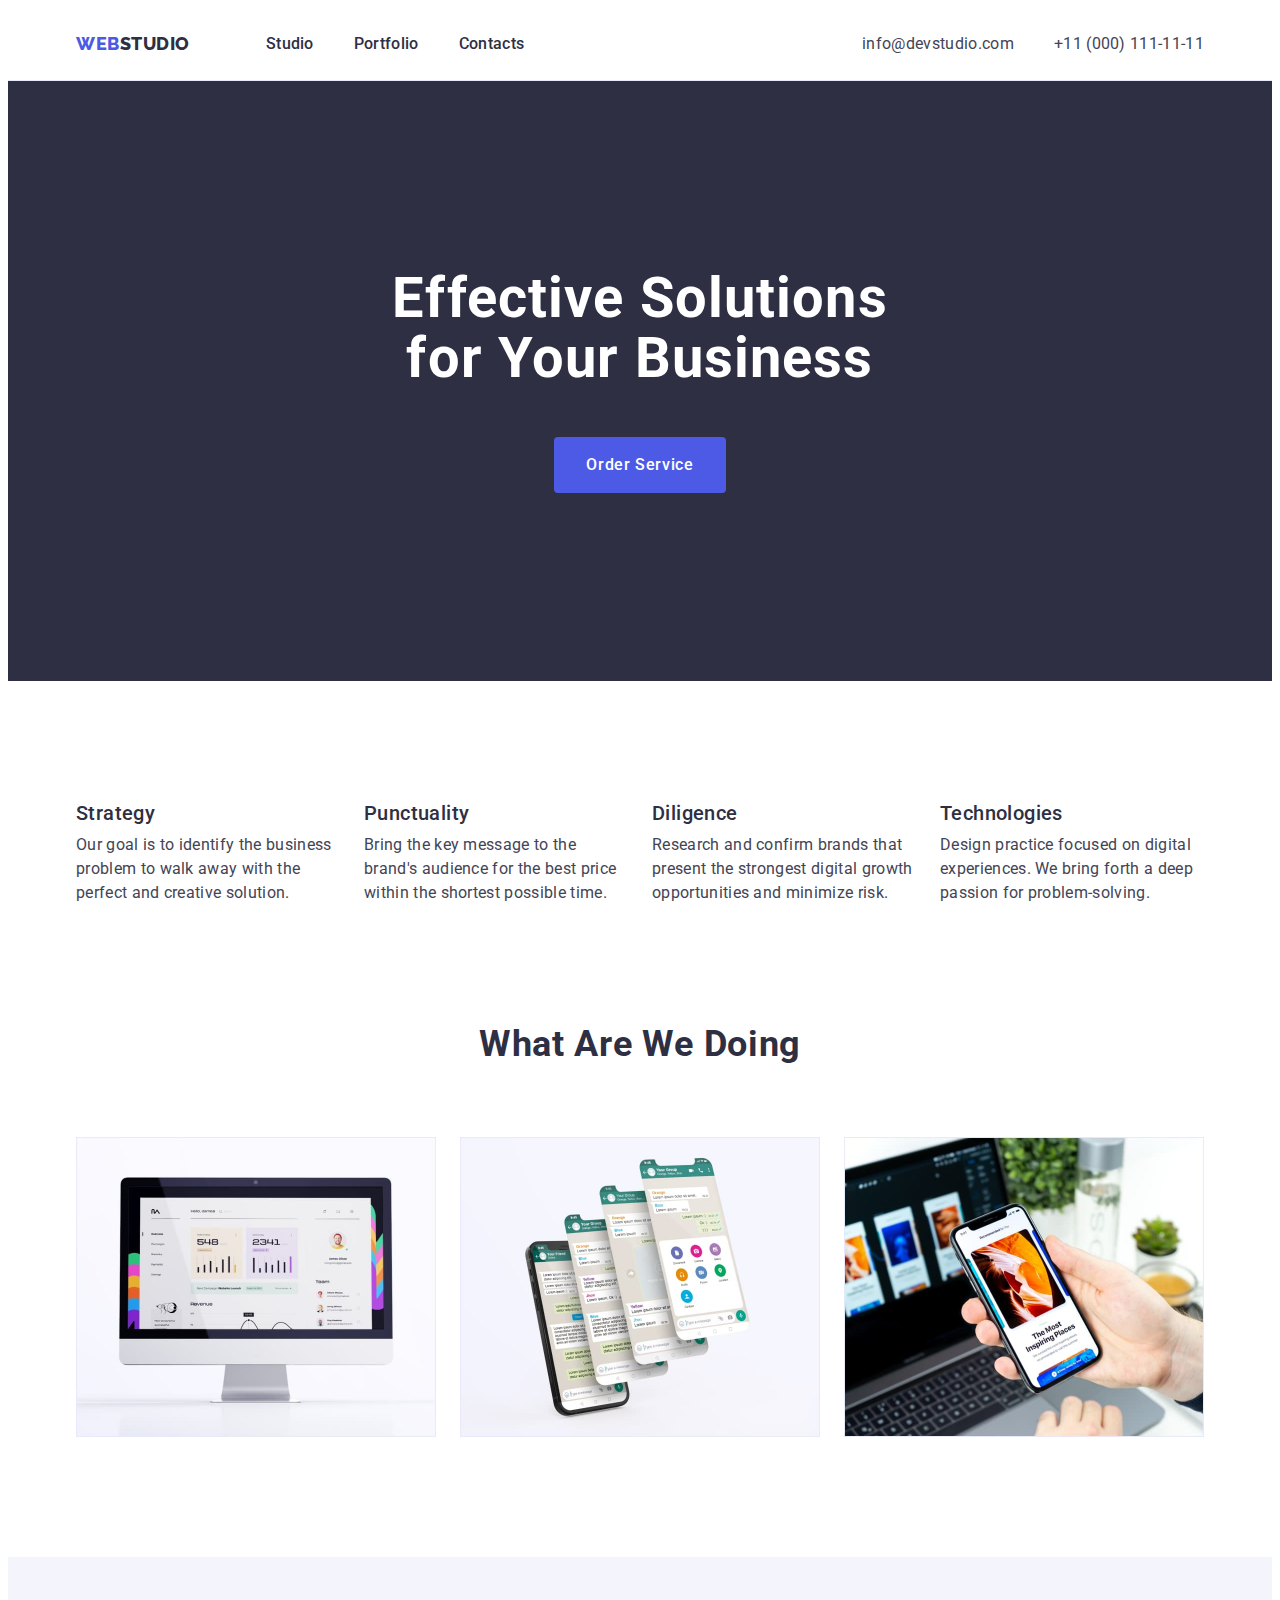
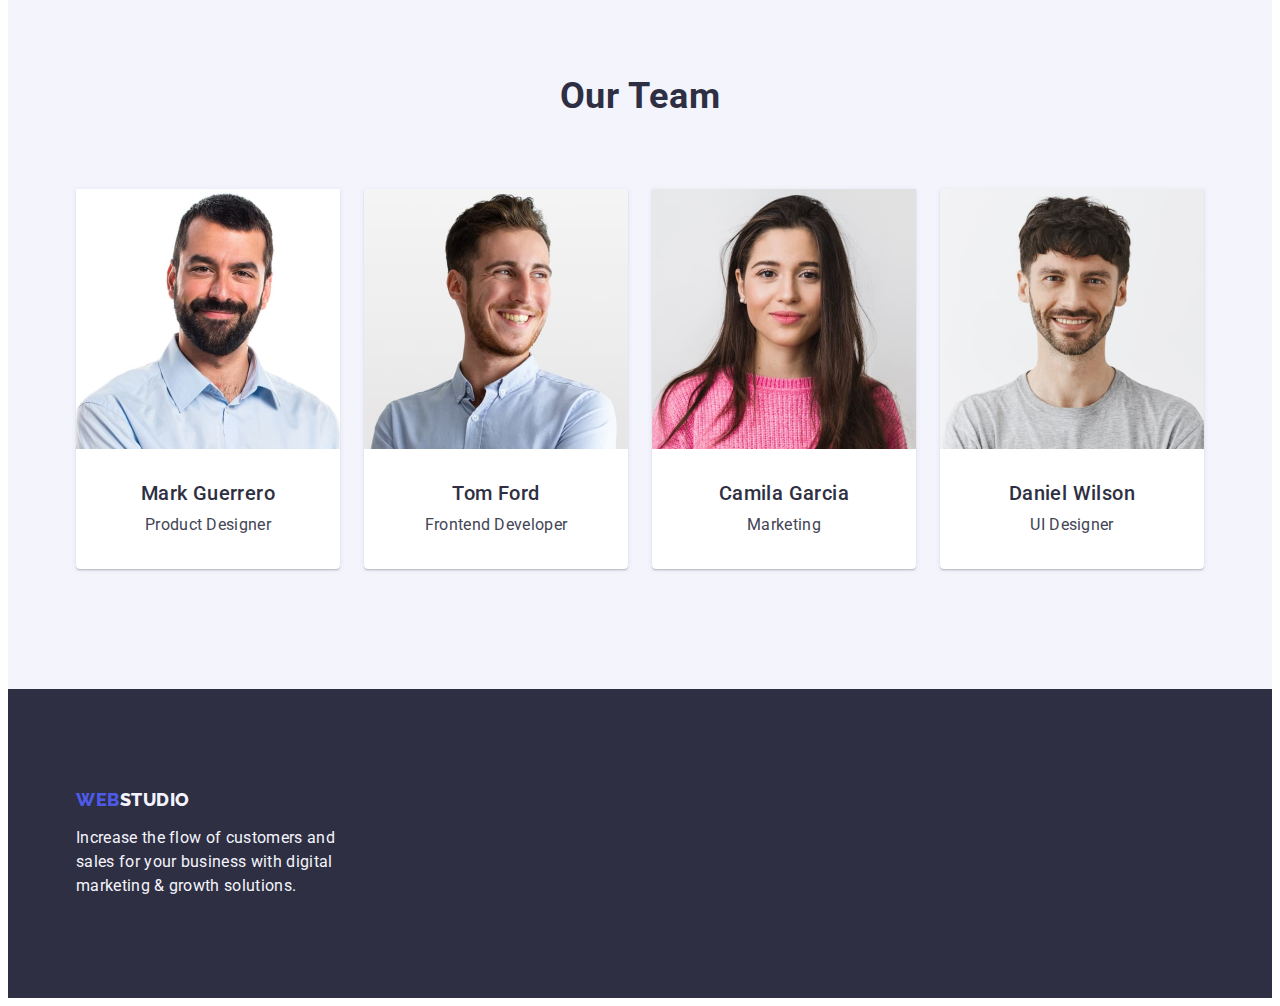
==== commit f6efa23d: "css correction" ====
--- a/index.html
+++ b/index.html
@@ -196,7 +196,7 @@
     </main>
     <footer class="footer">
       <div class="container">
-        <a class="header-logo-text link" href="./index.html"
+        <a class="footer-logo-text link" href="./index.html"
           >Web<span class="header-logo-text cloud">Studio</span></a
         >
         <p class="footer-text">
--- a/css/style.css
+++ b/css/style.css
@@ -40,16 +40,15 @@
 
 img {
   display: block;
+  max-width: 100%;
+  height: auto;
 }
 
 .container {
-  width: 1158px;
-  display: flex;
-  flex-direction: column;
-  width: 100%;
-  max-width: 1440px;
-  padding-left: 15px;
-  padding-right: 15px;
+  display: flex;
+  flex-direction: column;
+  max-width: 1158px;
+  padding: 0 15px;
   margin: 0 auto;
 }
 
@@ -62,13 +61,16 @@
 }
 
 /*  --------- Header --------- */
+
+.header {
+  border-bottom: 1px solid var(--cornflower);
+  padding-top: 24px;
+  padding-bottom: 24px;
+}
 
 .header .container {
   flex-direction: row;
   justify-content: space-between;
-  padding-top: 24px;
-  padding-bottom: 24px;
-  border-bottom: 1px solid var(--cornflower);
 }
 
 .header-navigation {
@@ -86,11 +88,12 @@
   line-height: 1.17;
   letter-spacing: 0.03em;
   text-transform: uppercase;
+  margin-right: 76px;
 }
 
 .dark {
   color: var(--navyblue);
-  margin-right: 76px;
+  margin-right: 0px;
 }
 
 .header-navigation-list {
@@ -143,7 +146,14 @@
   align-items: flex-start;
 }
 
-.footer .header-logo-text {
+.footer-logo-text {
+  color: var(--iris);
+  font-family: 'Raleway', sans-serif;
+  font-size: 18px;
+  font-weight: 800;
+  line-height: 1.17;
+  letter-spacing: 0.03em;
+  text-transform: uppercase;
   display: inline-block;
   margin-bottom: 16px;
 }
@@ -160,16 +170,6 @@
   width: 264px;
 }
 /*   --------- Main content section ---------  */
-
-/* .main-content {
-  display: flex;
-  flex-direction: column;
-  gap: 120px;
-}
-
-.main-content:last-child {
-  margin-bottom: 120px;
-} */
 
 /*  --------- Hero - Main action section --------- */
 
@@ -206,7 +206,7 @@
   padding: 16px 32px;
   border: 0;
   border-radius: 4px;
-  max-width: 196px;
+  min-width: 169px;
   height: 56px;
 }
 
@@ -268,9 +268,6 @@
   padding-bottom: 120px;
 }
 
-.activities .container {
-}
-
 .activities-tytle {
   color: var(--navyblue);
   text-align: center;
@@ -290,12 +287,6 @@
 
 .activity-item {
   width: calc((100% - 48px) / 3);
-}
-
-.activity-item img {
-  height: 100%;
-  width: 100%;
-  object-fit: contain;
 }
 
 /*  --------- Our team section --------- */
@@ -357,7 +348,7 @@
   font-weight: 500;
   line-height: 1.2;
   letter-spacing: 0.02em;
-  padding-bottom: 8px;
+  margin-bottom: 8px;
 }
 
 .team-item-text {
@@ -395,7 +386,7 @@
   display: flex;
   padding: 12px 24px;
   border-radius: 4px;
-  border: 1px  solid  var(--cornflower);
+  border: 1px solid var(--cornflower);
   box-shadow: 0px 2px 2px 0px rgba(0, 0, 0, 0.12),
     0px 2px 1px 0px rgba(0, 0, 0, 0.08), 0px 3px 1px 0px rgba(0, 0, 0, 0.1);
 }
@@ -404,11 +395,10 @@
 .portfolio-menu-button:focus {
   color: var(--white);
   background-color: var(--ocean);
-  border: 1px  solid  transparent;
+  border: 1px solid transparent;
 }
 
 /*  --------- Main portfolio content --------- */
-
 
 .portfolio-content-list {
   display: flex;
@@ -429,17 +419,11 @@
   flex-shrink: 0;
 }
 
-.portfolio-content-item img {
-  height: 100%;
+.portfolio-item-card {
+  display: flex;
   width: 100%;
-  object-fit: contain;
-}
-
-.portfolio-item-card {
-display: flex;
-width: 100%;
-flex-direction: column;
-padding: 32px 16px;
+  flex-direction: column;
+  padding: 32px 16px;
   border: 1px solid var(--cornflower);
   border-top: none;
 }
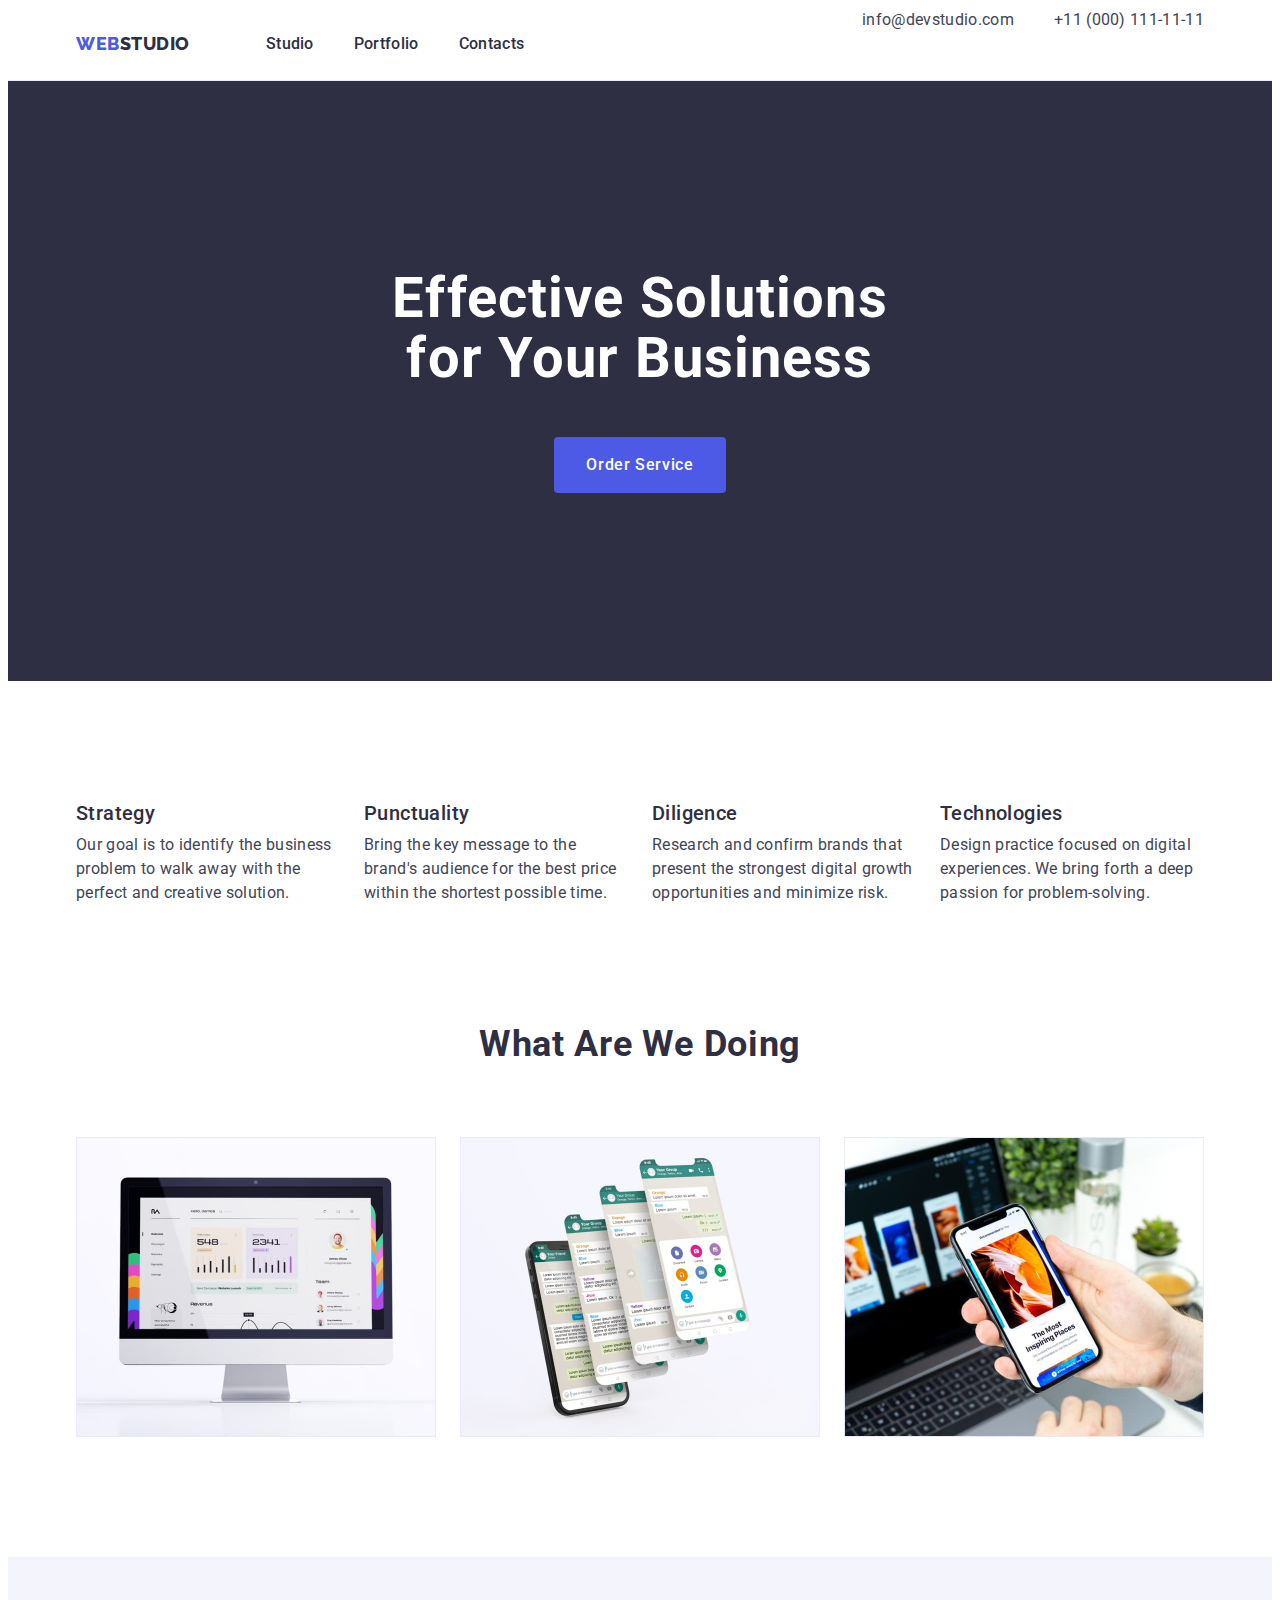
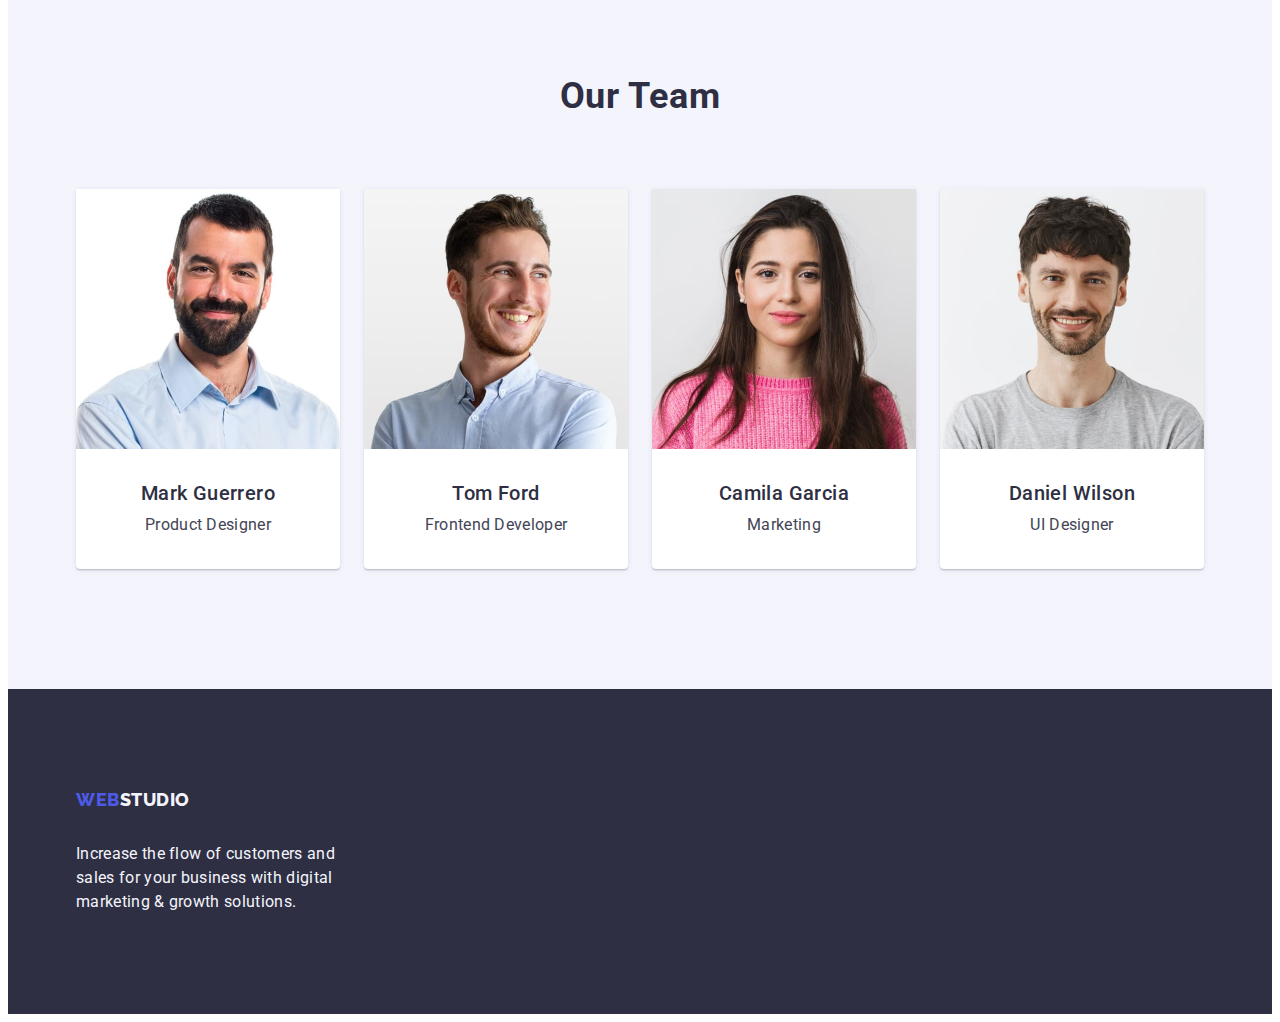
==== commit c41dc302: "footer correction" ====
--- a/index.html
+++ b/index.html
@@ -197,7 +197,7 @@
     <footer class="footer">
       <div class="container">
         <a class="footer-logo-text link" href="./index.html"
-          >Web<span class="header-logo-text cloud">Studio</span></a
+          >Web<span class="footer-logo-text cloud">Studio</span></a
         >
         <p class="footer-text">
           Increase the flow of customers and sales for your business with
--- a/css/style.css
+++ b/css/style.css
@@ -64,8 +64,7 @@
 
 .header {
   border-bottom: 1px solid var(--cornflower);
-  padding-top: 24px;
-  padding-bottom: 24px;
+
 }
 
 .header .container {
@@ -101,6 +100,10 @@
   gap: 40px;
 }
 
+.header-navigation-item {
+    padding: 24px 0;
+}
+
 .header-navigation-link {
   color: var(--navyblue);
   font-size: 16px;
@@ -147,6 +150,7 @@
 }
 
 .footer-logo-text {
+  display: inline-block; 
   color: var(--iris);
   font-family: 'Raleway', sans-serif;
   font-size: 18px;
@@ -154,7 +158,6 @@
   line-height: 1.17;
   letter-spacing: 0.03em;
   text-transform: uppercase;
-  display: inline-block;
   margin-bottom: 16px;
 }
 
